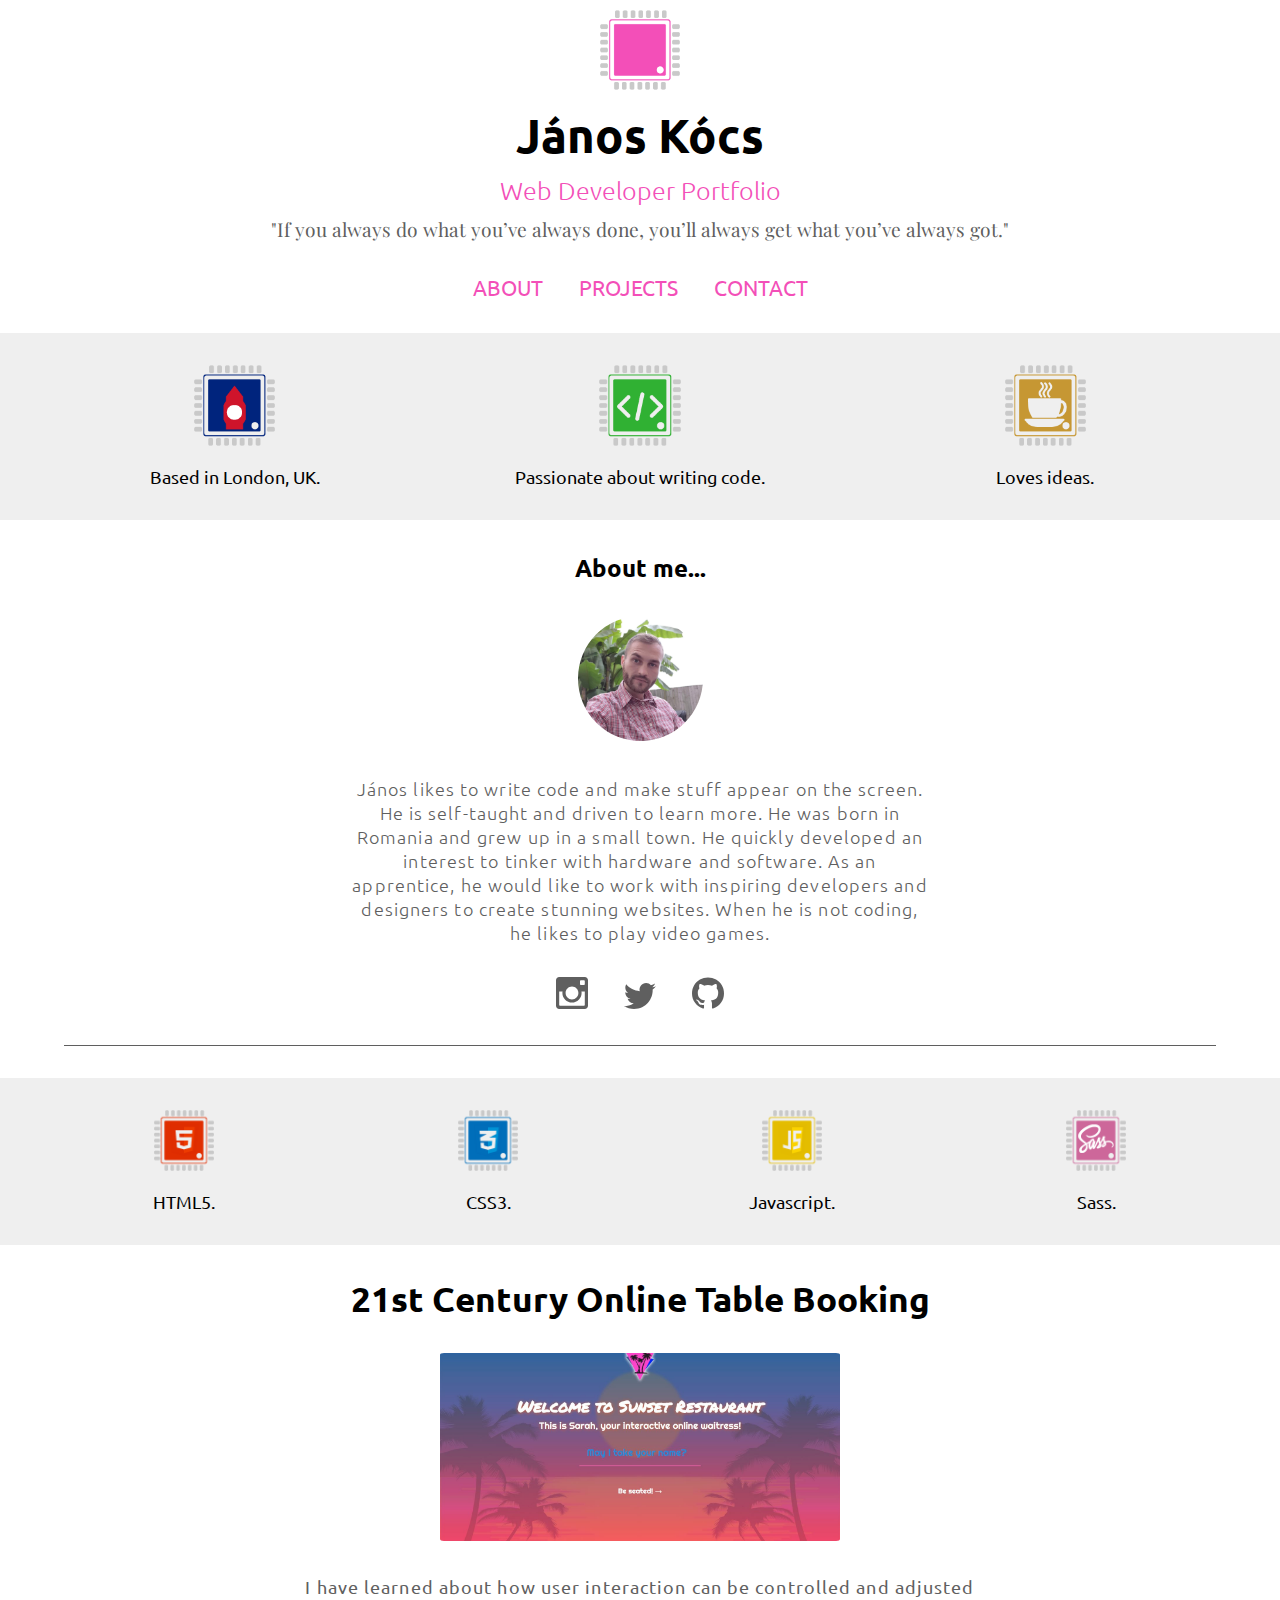
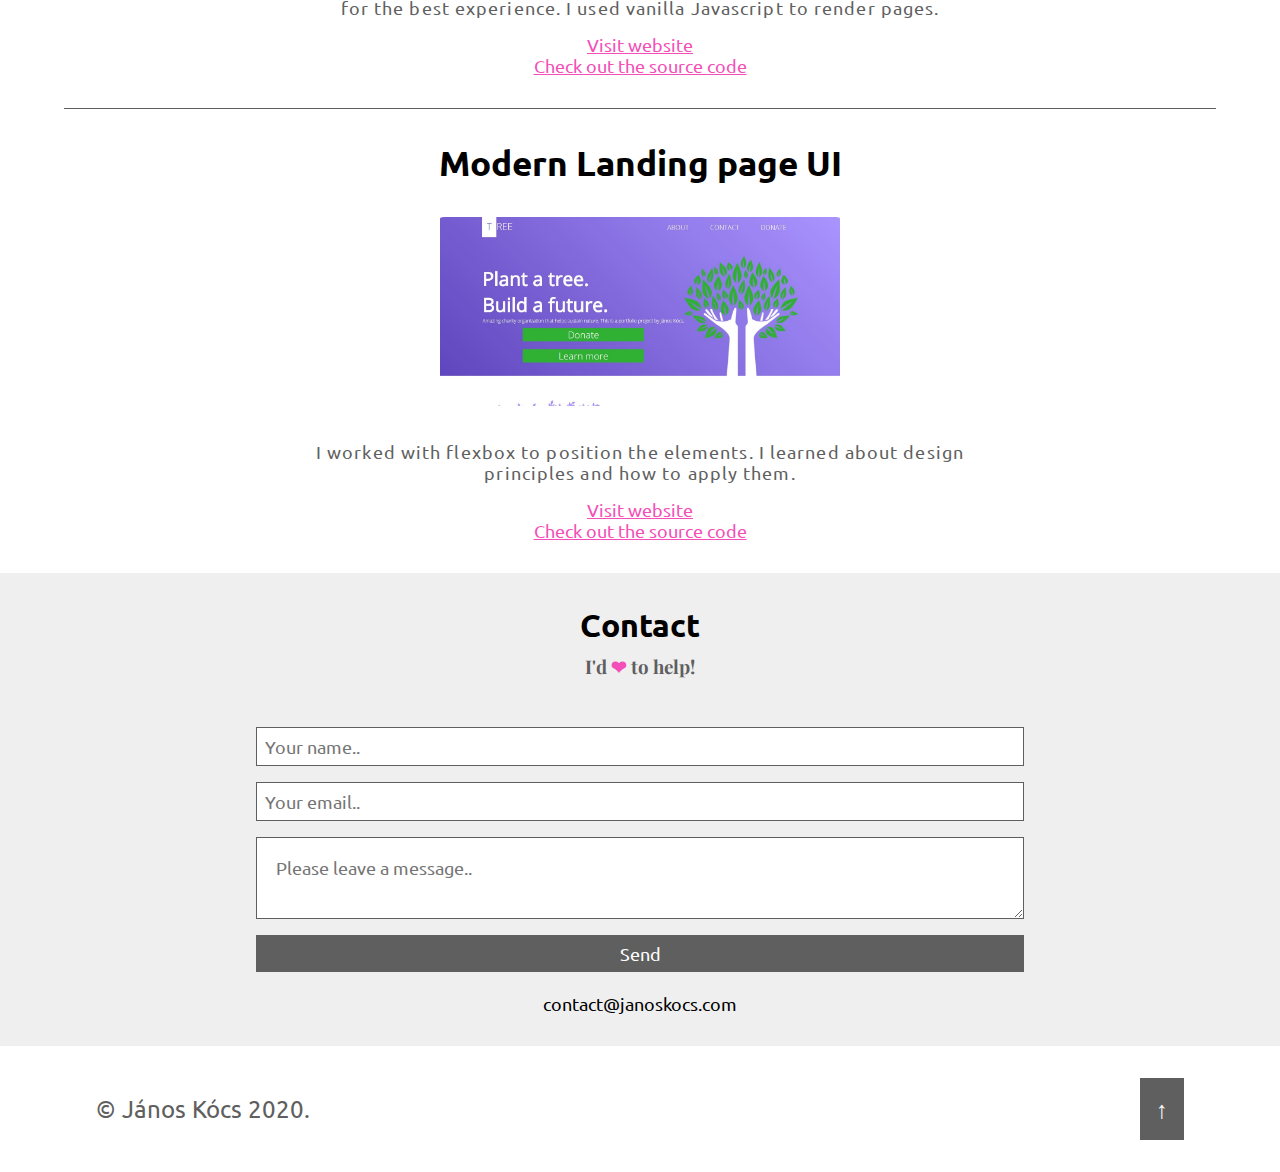
==== home/index.html @ 4a26541b "Update website" ====
<!DOCTYPE html>

<html>
    <head>
        <title>János Kócs | Web Developer Portfolio</title>
        <meta charset="utf-8">
        <meta name="viewport" content="width=device-width, initial-scale=1">
        <link href="https://fonts.googleapis.com/css?family=Playfair+Display:400i|Ubuntu:700,300" rel="stylesheet">
        <link rel="stylesheet" href="../css/animate.css">
        <link rel="stylesheet" href="../css/main.css">
    </head>
    <body>
        <div class="container">
            <header id="top">
                <img src="../img/logo.png" alt="Picture of a colourful microchip." draggable="false" class="animated bounceIn">
                <h1 class="animated bounceInDown">János Kócs</h1>
                <h3 class="animated bounceIn">Web Developer Portfolio</h3>
                <p class="animated bounceInUp">"If you always do what you’ve always done, you’ll always get what you’ve always got."</p>
                <nav>
                    <a href="#about">About</a>
                    <a href="#projects">Projects</a>
                    <a href="#contact">Contact</a>
                </nav>
            </header>
        </div>
        <div class="container-icons">
                <div class="animated fadeInLeft">
                    <img src="../img/chip_london.png" alt="Picture of Big Ben on a microchip." draggable="false">
                    <p>Based in London, UK.</p>
                </div>
                <div class="animated fadeInUp">
                    <img src="../img/chip_code.png" alt="Picture of computer code on a microchip." draggable="false">
                    <p>Passionate about writing code.</p>
                </div>
                <div class="animated fadeInRight">
                    <img src="../img/chip_coffee.png" alt="Picture of a cup of coffee on a microchip.">
                    <p>Loves ideas.</p>
                </div>
        </div><!-- .container-icons -->

        <div class="about-me" id="about">
            <h2>About me...</h2>
            <img src="../img/janoskocs.jpg" alt="Picture of János Kócs" draggable="false" class="about-me-picture">
            <p>János likes to write code and make stuff appear on the screen. He is self-taught and driven to learn more. He was born in Romania and grew up in a small town. He quickly developed an interest to tinker with hardware and software. As an apprentice, he would like to work with inspiring developers and designers to create stunning websites. When he is not coding, he likes to play video games. 
            </p>
            <div class="social-icons">
                <a href="https://www.instagram.com/janos.kocs/" target="_blank"><img src="../img/instagram.svg" alt="Picture of a camera. Logo of Instagram."></a>
                <a href="https://twitter.com/janoskocs" target="_blank"><img src="../img/twitter.svg" alt="Picture of a bird. Logo of Twitter."></a>
                <a href="https://github.com/janoskocs" target="_blank"><img src="../img/github.svg" alt="Picture of a cat. Logo of Github."></a>
            </div>
        </div><!-- .about-me -->
        <div class="skill-icons">
            <div>
                <img src="../img/html.png" alt="Logo of HTML5 on a microchip." draggable="false">
                <p>HTML5.</p>
            </div>
            <div>
                <img src="../img/css.png" alt="Logo of CSS3 on a microchip." draggable="false">
                <p>CSS3.</p>
            </div>
            <div>
                <img src="../img/js.png" alt="Logo of Javascript on a microchip." draggable="false">
                <p>Javascript.</p>
            </div>
            <div>
                <img src="../img/sass.png" alt="Logo of Sass on a microchip." draggable="false">
                <p>Sass.</p>
            </div>
        </div>
        <div id="projects">
            <div class="restaurant" >
                <h1>21st Century Online Table Booking</h1>
                <img src="../img/restaurant.jpg" alt="Screenshot of a resturant website page." draggable="false" id="restaurantImg">
                <p>I have learned about how user interaction can be controlled and adjusted for the best experience. I used vanilla Javascript to render pages.</p>
                <a href="https://restaurant.janoskocs.com" target="_blank">Visit website</a>
                <br>
                <a href="https://github.com/janoskocs/restaurant-app" target="_blank">Check out the source code</a>
            </div>
            <div class="landingpage" >
                <h1>Modern Landing page UI</h1>
                <img src="../img/landingpage.jpg" alt="Screenshot of a charity website page." draggable="false" id="landingImg">
                <p>I worked with flexbox to position the elements. I learned about design principles and how to apply them.</p>
                <a href="https://landingpage.janoskocs.com" target="_blank">Visit website</a>
                <br>
                <a href="https://github.com/janoskocs/charity-landingpage-portfolio" target="_blank">Check out the source code</a>
            </div>
        </div>
        <div class="contact-form" id="contact">
            <h1>Contact</h1>
            <h3>I'd <span>&#10084;</span> to help!</h3>
            <form action="../mail/send.php" method="POST" id="formId">
                <input type="text" id="user_name" name="user_name" placeholder="Your name.." required>
                <input type="email" id="email" name="user_email" placeholder="Your email.." required>
                <textarea id="subject" name="user_message" placeholder="Please leave a message.." required></textarea>
                <input type="submit" value="Send">
                <br>
                <p>contact@janoskocs.com</p>
            </form>
        </div>
        <footer>
            &copy; János Kócs 2020.
            <a href="#top">&uarr;</a>
        </footer>
    </body>
</html>
---- css/main.css ----
* {
  margin: 0;
  padding: 0;
  -webkit-box-sizing: border-box;
          box-sizing: border-box;
}

body .introName {
  display: -webkit-box;
  display: -ms-flexbox;
  display: flex;
  -webkit-box-orient: vertical;
  -webkit-box-direction: normal;
      -ms-flex-direction: column;
          flex-direction: column;
  margin-top: 15%;
  text-align: center;
}

body .introName h1, body .introName .contact-form h3, body .contact-form .introName h3 {
  font-family: "Ubuntu", sans-serif;
  font-size: 4rem;
  text-transform: uppercase;
}

body .introName h3 {
  font-family: "Playfair Display", serif;
  font-size: 2.85rem;
  font-weight: 400;
}

body .introName a {
  margin-top: 8%;
  font-family: "Ubuntu", sans-serif;
  color: #000;
  text-transform: uppercase;
  text-decoration: none;
  padding: 0.7rem 1.45rem 0.7rem 1.45rem;
  -webkit-transition: ease .6s;
  transition: ease .6s;
  -ms-flex-item-align: center;
      -ms-grid-row-align: center;
      align-self: center;
}

body .introName a:hover {
  background-color: #f34fb8;
  color: white;
}

body .container {
  width: 90%;
  margin: 0 auto;
}

body .container header {
  text-align: center;
}

body .container header img {
  width: 80px;
  margin-top: 10px;
}

body .container header h1, body .container header .contact-form h3, body .contact-form .container header h3 {
  font-family: "Ubuntu", sans-serif;
  margin-top: 10px;
  font-size: 2.95rem;
}

body .container header h3 {
  font-family: "Ubuntu", sans-serif;
  color: #f34fb8;
  margin-top: 10px;
  font-size: 1.55rem;
  font-weight: 300;
}

body .container header p {
  font-family: "Playfair Display", serif;
  margin: 10px 0 10px 0;
  font-size: 1.2rem;
  color: #5f5f5f;
}

body .container header nav {
  margin-top: 2rem;
}

body .container header nav a {
  margin: 1rem;
  text-decoration: none;
  color: #f34fb8;
  font-size: 1.3rem;
  font-family: "Ubuntu", sans-serif;
  text-transform: uppercase;
}

body .container header nav a:hover {
  color: #5f5f5f;
}

body .container-icons, body .skill-icons {
  background-color: #efefef;
  padding: 2rem;
  margin-top: 2rem;
  display: -webkit-box;
  display: -ms-flexbox;
  display: flex;
  -webkit-box-pack: center;
      -ms-flex-pack: center;
          justify-content: center;
  text-align: center;
  font-family: "Ubuntu", sans-serif;
  font-size: 1.15rem;
}

body .container-icons img, body .skill-icons img {
  width: 20%;
}

body .container-icons p, body .skill-icons p {
  margin-top: 1rem;
}

body .hidden {
  visibility: hidden;
}

body .about-me {
  width: 90%;
  text-align: center;
  margin: 0 auto;
  margin-top: 2rem;
  padding-bottom: 2rem;
  border-bottom: 1px solid #5f5f5f;
}

body .about-me h2 {
  font-family: "Ubuntu", sans-serif;
}

body .about-me .about-me-picture {
  margin-top: 2rem;
  width: 125px;
  border-radius: 100%;
}

body .about-me p {
  margin: 0 auto;
  margin-top: 2rem;
  width: 50%;
  font-family: "Ubuntu", sans-serif;
  font-size: 1.15rem;
  font-weight: 300;
  letter-spacing: 1.1px;
  color: #5f5f5f;
}

body .about-me .social-icons {
  margin-top: 2rem;
}

body .about-me .social-icons a {
  margin: 1rem;
}

body .about-me .social-icons a img {
  max-width: 32px;
}

body .about-me .social-icons a img:hover {
  -webkit-transform: scale(1.1);
          transform: scale(1.1);
}

body #projects {
  width: 90%;
  margin: 0 auto;
  text-align: center;
  font-family: "Ubuntu", sans-serif;
  font-size: 1.1rem;
  margin-top: 2rem;
}

body #projects img {
  width: 400px;
  margin-top: 2rem;
  border-radius: 1%;
}

body #projects h1, body #projects .contact-form h3, body .contact-form #projects h3 {
  margin-top: 2rem;
}

body #projects p {
  margin: 2rem auto 1rem auto;
  width: 60%;
  letter-spacing: 1.1px;
  color: #5f5f5f;
}

body #projects a {
  color: #f34fb8;
}

body #projects a:hover {
  color: #5f5f5f;
}

body #projects .restaurant {
  padding-bottom: 2rem;
  border-bottom: 1px solid #5f5f5f;
}

body .contact-form {
  background-color: #efefef;
  margin-top: 2rem;
  text-align: center;
}

body .contact-form h1, body .contact-form h3 {
  font-family: "Ubuntu", sans-serif;
  padding-top: 2rem;
}

body .contact-form h3 {
  color: #5f5f5f;
  padding-top: 0.5rem;
  font-family: "Playfair Display", serif;
}

body .contact-form h3 span {
  color: #f34fb8;
}

body .contact-form form {
  padding-top: 2rem;
  width: 60%;
  margin: 0 auto;
  padding-bottom: 2rem;
  display: -webkit-box;
  display: -ms-flexbox;
  display: flex;
  -webkit-box-orient: vertical;
  -webkit-box-direction: normal;
      -ms-flex-direction: column;
          flex-direction: column;
  font-family: "Ubuntu", sans-serif;
  font-size: 1.1rem;
}

body .contact-form form input, body .contact-form form textarea {
  margin-top: 1rem;
  padding: 0.5rem;
  font-family: "Ubuntu", sans-serif;
  color: #f34fb8;
  font-size: 1.1rem;
  border: 1px solid #5f5f5f;
  outline-color: #f34fb8;
}

body .contact-form form textarea {
  padding: 1.2rem;
}

body .contact-form form input[type="submit"], body .contact-form form textarea[type="submit"] {
  color: #fff;
  background-color: #5f5f5f;
  outline: none;
  border: none;
  -webkit-transition: .45s ease;
  transition: .45s ease;
}

body .contact-form form input[type="submit"]:hover, body .contact-form form textarea[type="submit"]:hover {
  background-color: #f34fb8;
}

body footer {
  width: 90%;
  margin: 0 auto;
  padding: 2rem;
  display: -webkit-box;
  display: -ms-flexbox;
  display: flex;
  -webkit-box-pack: justify;
      -ms-flex-pack: justify;
          justify-content: space-between;
  -webkit-box-align: center;
      -ms-flex-align: center;
          align-items: center;
  color: #5f5f5f;
  font-size: 1.5rem;
  font-family: "Ubuntu", sans-serif;
}

body footer a {
  text-decoration: none;
  background-color: #5f5f5f;
  color: #fff;
  padding: 1rem;
  -webkit-transition: .45s ease;
  transition: .45s ease;
}

body footer a:hover {
  background-color: #f34fb8;
}

@media only screen and (max-width: 720px) {
  .container-icons, body .skill-icons {
    -ms-flex-wrap: wrap;
        flex-wrap: wrap;
  }
  .container-icons div, body .skill-icons div {
    margin-top: 1rem;
  }
  .container-icons div img, body .skill-icons div img {
    width: 22%;
  }
  #about p {
    width: 80%;
  }
}

@media only screen and (max-width: 550px) {
  .container header nav {
    display: -webkit-box;
    display: -ms-flexbox;
    display: flex;
    -webkit-box-orient: vertical;
    -webkit-box-direction: normal;
        -ms-flex-direction: column;
            flex-direction: column;
  }
  #projects .restaurant img {
    width: 200px;
  }
  #projects .restaurant p {
    width: 85%;
  }
  #projects .landingpage img {
    width: 200px;
  }
  #projects .landingpage p {
    width: 85%;
  }
  #formId {
    width: 85%;
  }
}
/*# sourceMappingURL=main.css.map */
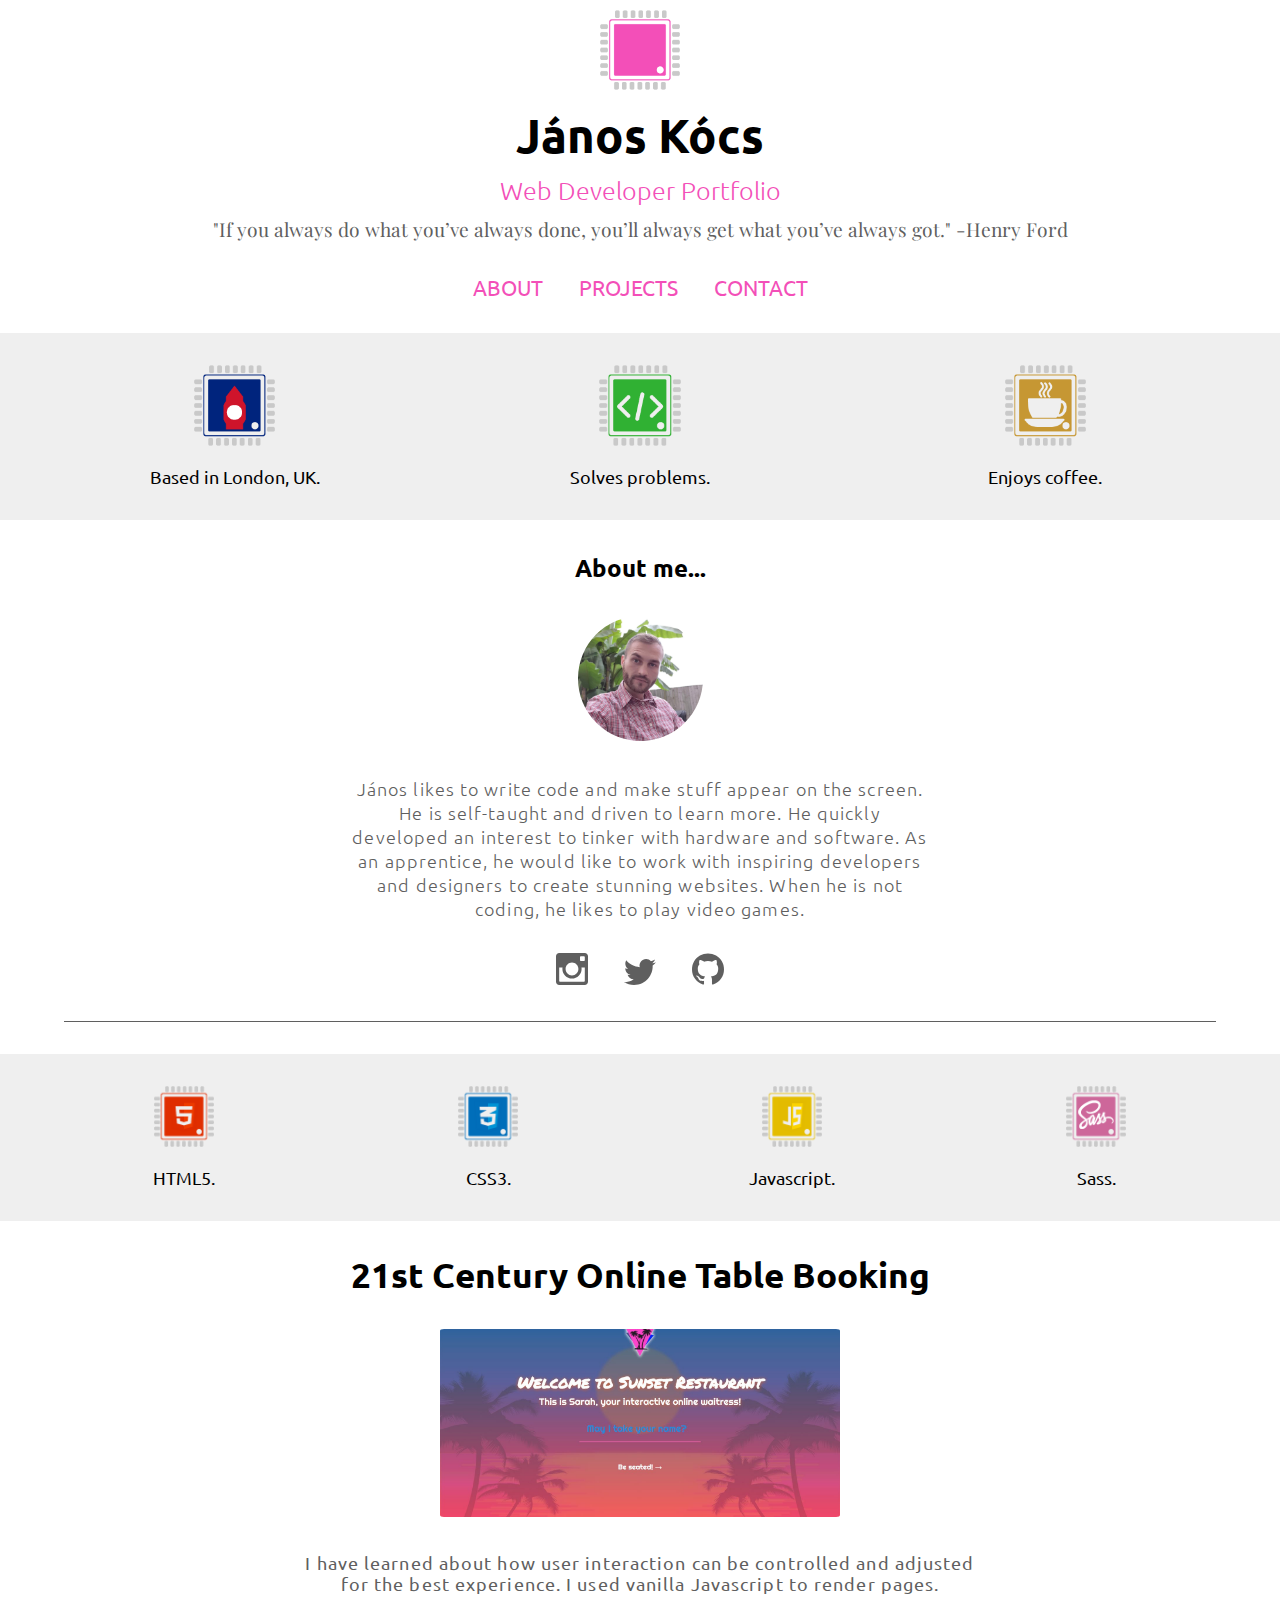
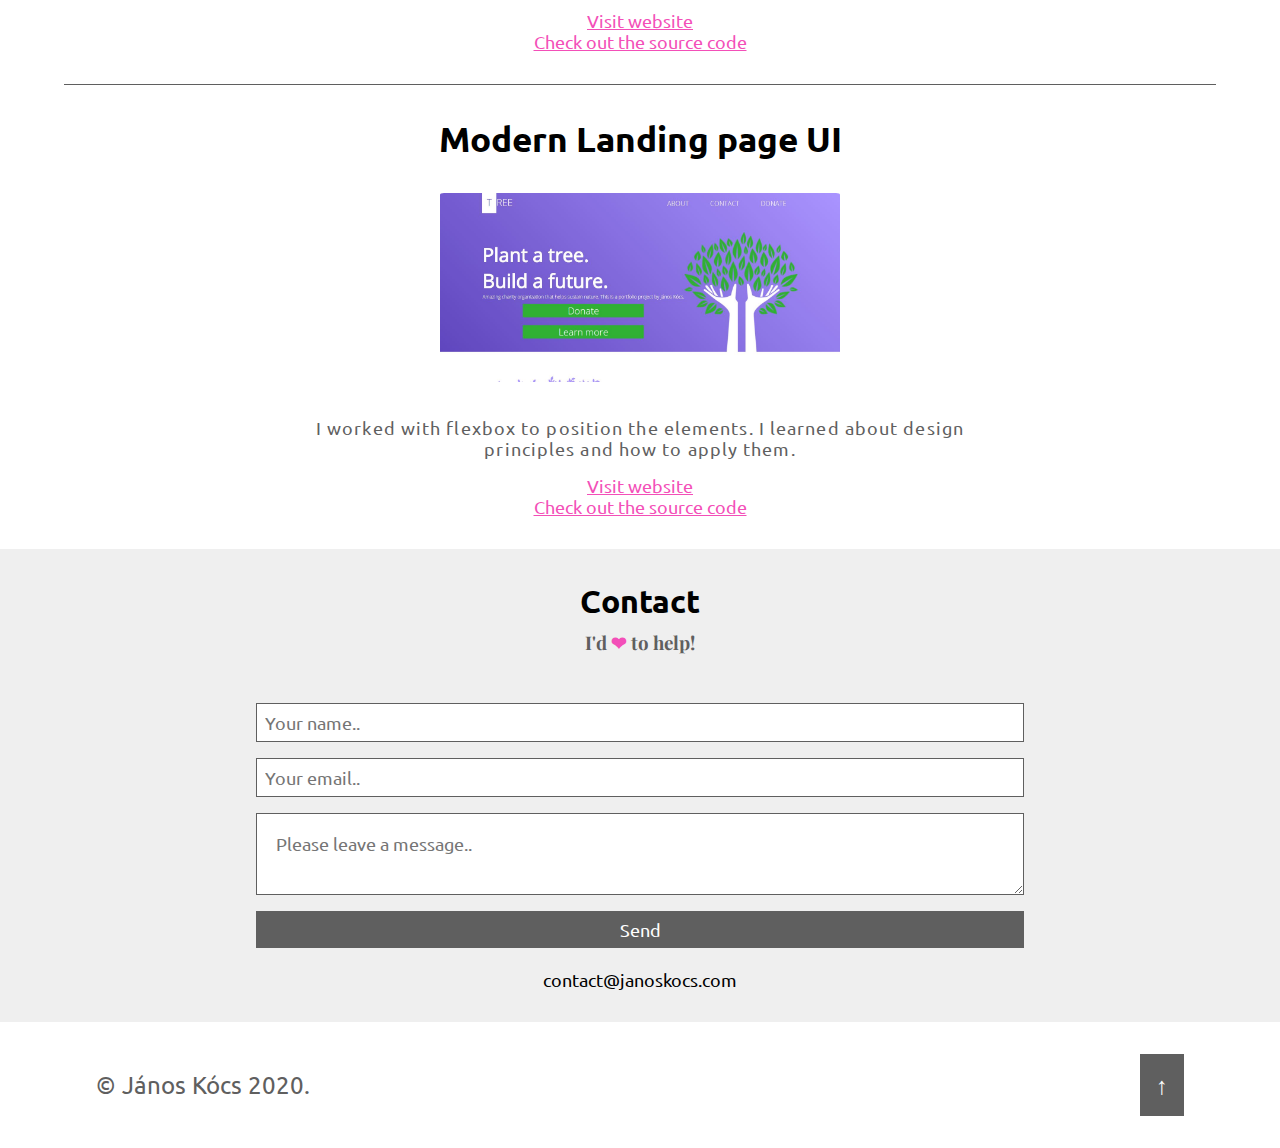
==== commit 44804684: "Add files via upload" ====
--- a/home/index.html
+++ b/home/index.html
@@ -1,105 +1,105 @@
-<!DOCTYPE html>
-
-<html>
-    <head>
-        <title>János Kócs | Web Developer Portfolio</title>
-        <meta charset="utf-8">
-        <meta name="viewport" content="width=device-width, initial-scale=1">
-        <link href="https://fonts.googleapis.com/css?family=Playfair+Display:400i|Ubuntu:700,300" rel="stylesheet">
-        <link rel="stylesheet" href="../css/animate.css">
-        <link rel="stylesheet" href="../css/main.css">
-    </head>
-    <body>
-        <div class="container">
-            <header id="top">
-                <img src="../img/logo.png" alt="Picture of a colourful microchip." draggable="false" class="animated bounceIn">
-                <h1 class="animated bounceInDown">János Kócs</h1>
-                <h3 class="animated bounceIn">Web Developer Portfolio</h3>
-                <p class="animated bounceInUp">"If you always do what you’ve always done, you’ll always get what you’ve always got."</p>
-                <nav>
-                    <a href="#about">About</a>
-                    <a href="#projects">Projects</a>
-                    <a href="#contact">Contact</a>
-                </nav>
-            </header>
-        </div>
-        <div class="container-icons">
-                <div class="animated fadeInLeft">
-                    <img src="../img/chip_london.png" alt="Picture of Big Ben on a microchip." draggable="false">
-                    <p>Based in London, UK.</p>
-                </div>
-                <div class="animated fadeInUp">
-                    <img src="../img/chip_code.png" alt="Picture of computer code on a microchip." draggable="false">
-                    <p>Passionate about writing code.</p>
-                </div>
-                <div class="animated fadeInRight">
-                    <img src="../img/chip_coffee.png" alt="Picture of a cup of coffee on a microchip.">
-                    <p>Loves ideas.</p>
-                </div>
-        </div><!-- .container-icons -->
-
-        <div class="about-me" id="about">
-            <h2>About me...</h2>
-            <img src="../img/janoskocs.jpg" alt="Picture of János Kócs" draggable="false" class="about-me-picture">
-            <p>János likes to write code and make stuff appear on the screen. He is self-taught and driven to learn more. He was born in Romania and grew up in a small town. He quickly developed an interest to tinker with hardware and software. As an apprentice, he would like to work with inspiring developers and designers to create stunning websites. When he is not coding, he likes to play video games. 
-            </p>
-            <div class="social-icons">
-                <a href="https://www.instagram.com/janos.kocs/" target="_blank"><img src="../img/instagram.svg" alt="Picture of a camera. Logo of Instagram."></a>
-                <a href="https://twitter.com/janoskocs" target="_blank"><img src="../img/twitter.svg" alt="Picture of a bird. Logo of Twitter."></a>
-                <a href="https://github.com/janoskocs" target="_blank"><img src="../img/github.svg" alt="Picture of a cat. Logo of Github."></a>
-            </div>
-        </div><!-- .about-me -->
-        <div class="skill-icons">
-            <div>
-                <img src="../img/html.png" alt="Logo of HTML5 on a microchip." draggable="false">
-                <p>HTML5.</p>
-            </div>
-            <div>
-                <img src="../img/css.png" alt="Logo of CSS3 on a microchip." draggable="false">
-                <p>CSS3.</p>
-            </div>
-            <div>
-                <img src="../img/js.png" alt="Logo of Javascript on a microchip." draggable="false">
-                <p>Javascript.</p>
-            </div>
-            <div>
-                <img src="../img/sass.png" alt="Logo of Sass on a microchip." draggable="false">
-                <p>Sass.</p>
-            </div>
-        </div>
-        <div id="projects">
-            <div class="restaurant" >
-                <h1>21st Century Online Table Booking</h1>
-                <img src="../img/restaurant.jpg" alt="Screenshot of a resturant website page." draggable="false" id="restaurantImg">
-                <p>I have learned about how user interaction can be controlled and adjusted for the best experience. I used vanilla Javascript to render pages.</p>
-                <a href="https://restaurant.janoskocs.com" target="_blank">Visit website</a>
-                <br>
-                <a href="https://github.com/janoskocs/restaurant-app" target="_blank">Check out the source code</a>
-            </div>
-            <div class="landingpage" >
-                <h1>Modern Landing page UI</h1>
-                <img src="../img/landingpage.jpg" alt="Screenshot of a charity website page." draggable="false" id="landingImg">
-                <p>I worked with flexbox to position the elements. I learned about design principles and how to apply them.</p>
-                <a href="https://landingpage.janoskocs.com" target="_blank">Visit website</a>
-                <br>
-                <a href="https://github.com/janoskocs/charity-landingpage-portfolio" target="_blank">Check out the source code</a>
-            </div>
-        </div>
-        <div class="contact-form" id="contact">
-            <h1>Contact</h1>
-            <h3>I'd <span>&#10084;</span> to help!</h3>
-            <form action="../mail/send.php" method="POST" id="formId">
-                <input type="text" id="user_name" name="user_name" placeholder="Your name.." required>
-                <input type="email" id="email" name="user_email" placeholder="Your email.." required>
-                <textarea id="subject" name="user_message" placeholder="Please leave a message.." required></textarea>
-                <input type="submit" value="Send">
-                <br>
-                <p>contact@janoskocs.com</p>
-            </form>
-        </div>
-        <footer>
-            &copy; János Kócs 2020.
-            <a href="#top">&uarr;</a>
-        </footer>
-    </body>
+<!DOCTYPE html>
+
+<html>
+    <head>
+        <title>János Kócs | Web Developer Portfolio</title>
+        <meta charset="utf-8">
+        <meta name="viewport" content="width=device-width, initial-scale=1">
+        <link href="https://fonts.googleapis.com/css?family=Playfair+Display:400i|Ubuntu:700,300" rel="stylesheet">
+        <link rel="stylesheet" href="../css/animate.css">
+        <link rel="stylesheet" href="../css/main.css">
+    </head>
+    <body>
+        <div class="container">
+            <header id="top">
+                <img src="../img/logo.png" alt="Picture of a colourful microchip." draggable="false" class="animated bounceIn">
+                <h1 class="animated bounceInDown">János Kócs</h1>
+                <h3 class="animated bounceIn">Web Developer Portfolio</h3>
+                <p class="animated bounceInUp">"If you always do what you’ve always done, you’ll always get what you’ve always got." -Henry Ford </p>
+                <nav>
+                    <a href="#about">About</a>
+                    <a href="#projects">Projects</a>
+                    <a href="#contact">Contact</a>
+                </nav>
+            </header>
+        </div>
+        <div class="container-icons">
+                <div class="animated fadeInLeft">
+                    <img src="../img/chip_london.png" alt="Picture of Big Ben on a microchip." draggable="false">
+                    <p>Based in London, UK.</p>
+                </div>
+                <div class="animated fadeInUp">
+                    <img src="../img/chip_code.png" alt="Picture of computer code on a microchip." draggable="false">
+                    <p>Solves problems.</p>
+                </div>
+                <div class="animated fadeInRight">
+                    <img src="../img/chip_coffee.png" alt="Picture of a cup of coffee on a microchip." draggable="false">
+                    <p>Enjoys coffee.</p>
+                </div>
+        </div><!-- .container-icons -->
+
+        <div class="about-me" id="about">
+            <h2>About me...</h2>
+            <img src="../img/janoskocs.jpg" alt="Picture of János Kócs" draggable="false" class="about-me-picture">
+            <p>János likes to write code and make stuff appear on the screen. He is self-taught and driven to learn more. He quickly developed an interest to tinker with hardware and software. As an apprentice, he would like to work with inspiring developers and designers to create stunning websites. When he is not coding, he likes to play video games. 
+            </p>
+            <div class="social-icons">
+                <a href="https://www.instagram.com/janos.kocs/" target="_blank"><img src="../img/instagram.svg" alt="Picture of a camera. Logo of Instagram."></a>
+                <a href="https://twitter.com/janoskocs" target="_blank"><img src="../img/twitter.svg" alt="Picture of a bird. Logo of Twitter."></a>
+                <a href="https://github.com/janoskocs" target="_blank"><img src="../img/github.svg" alt="Picture of a cat. Logo of Github."></a>
+            </div>
+        </div><!-- .about-me -->
+        <div class="skill-icons">
+            <div>
+                <img src="../img/html.png" alt="Logo of HTML5 on a microchip." draggable="false">
+                <p>HTML5.</p>
+            </div>
+            <div>
+                <img src="../img/css.png" alt="Logo of CSS3 on a microchip." draggable="false">
+                <p>CSS3.</p>
+            </div>
+            <div>
+                <img src="../img/js.png" alt="Logo of Javascript on a microchip." draggable="false">
+                <p>Javascript.</p>
+            </div>
+            <div>
+                <img src="../img/sass.png" alt="Logo of Sass on a microchip." draggable="false">
+                <p>Sass.</p>
+            </div>
+        </div>
+        <div id="projects">
+            <div class="restaurant" >
+                <h1>21st Century Online Table Booking</h1>
+                <img src="../img/restaurant.jpg" alt="Screenshot of a resturant website page." draggable="false" id="restaurantImg">
+                <p>I have learned about how user interaction can be controlled and adjusted for the best experience. I used vanilla Javascript to render pages.</p>
+                <a href="https://restaurant.janoskocs.com" target="_blank">Visit website</a>
+                <br>
+                <a href="https://github.com/janoskocs/restaurant-app" target="_blank">Check out the source code</a>
+            </div>
+            <div class="landingpage" >
+                <h1>Modern Landing page UI</h1>
+                <img src="../img/landingpage.jpg" alt="Screenshot of a charity website page." draggable="false" id="landingImg">
+                <p>I worked with flexbox to position the elements. I learned about design principles and how to apply them.</p>
+                <a href="https://landingpage.janoskocs.com" target="_blank">Visit website</a>
+                <br>
+                <a href="https://github.com/janoskocs/charity-landingpage-portfolio" target="_blank">Check out the source code</a>
+            </div>
+        </div>
+        <div class="contact-form" id="contact">
+            <h1>Contact</h1>
+            <h3>I'd <span>&#10084;</span> to help!</h3>
+            <form action="../mail/send.php" method="POST" id="formId">
+                <input type="text" id="user_name" name="user_name" placeholder="Your name.." required>
+                <input type="email" id="email" name="user_email" placeholder="Your email.." required>
+                <textarea id="subject" name="user_message" placeholder="Please leave a message.." required></textarea>
+                <input type="submit" value="Send">
+                <br>
+                <p>contact@janoskocs.com</p>
+            </form>
+        </div>
+        <footer>
+            &copy; János Kócs 2020.
+            <a href="#top">&uarr;</a>
+        </footer>
+    </body>
 </html>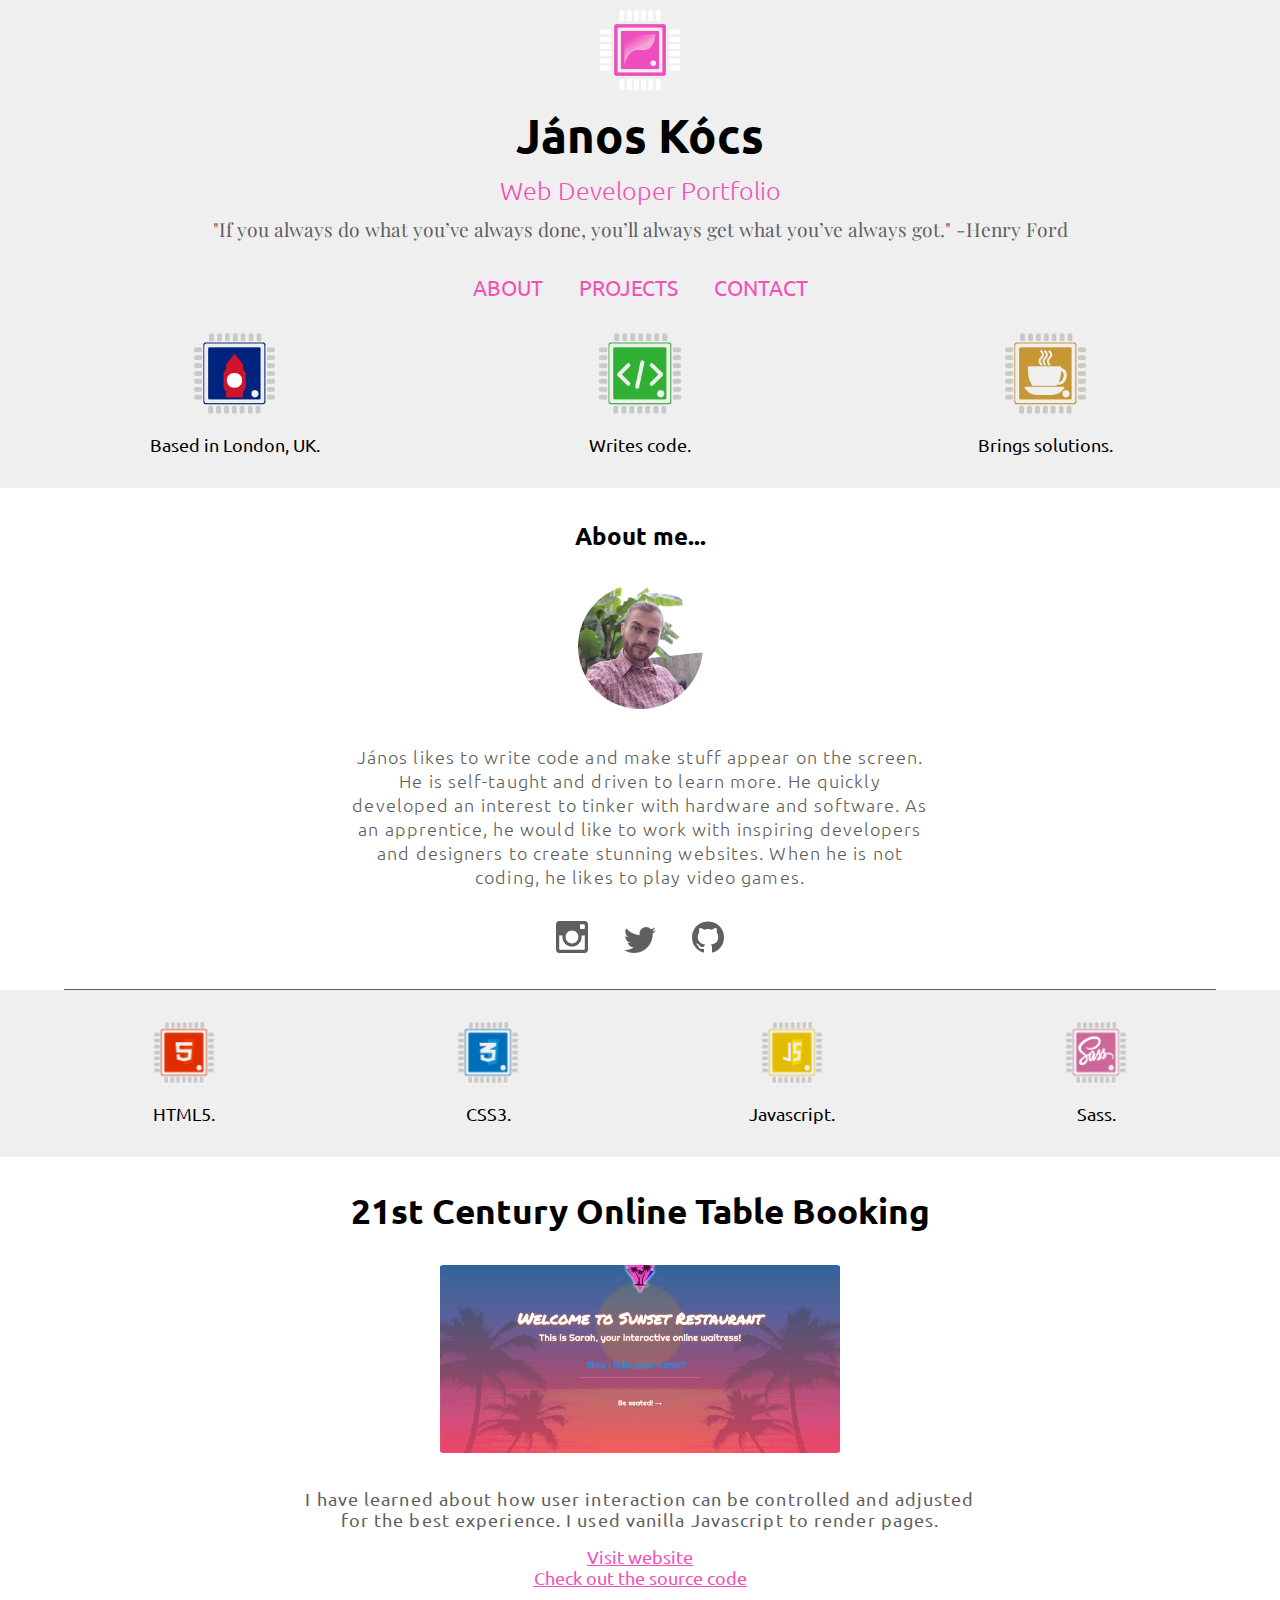
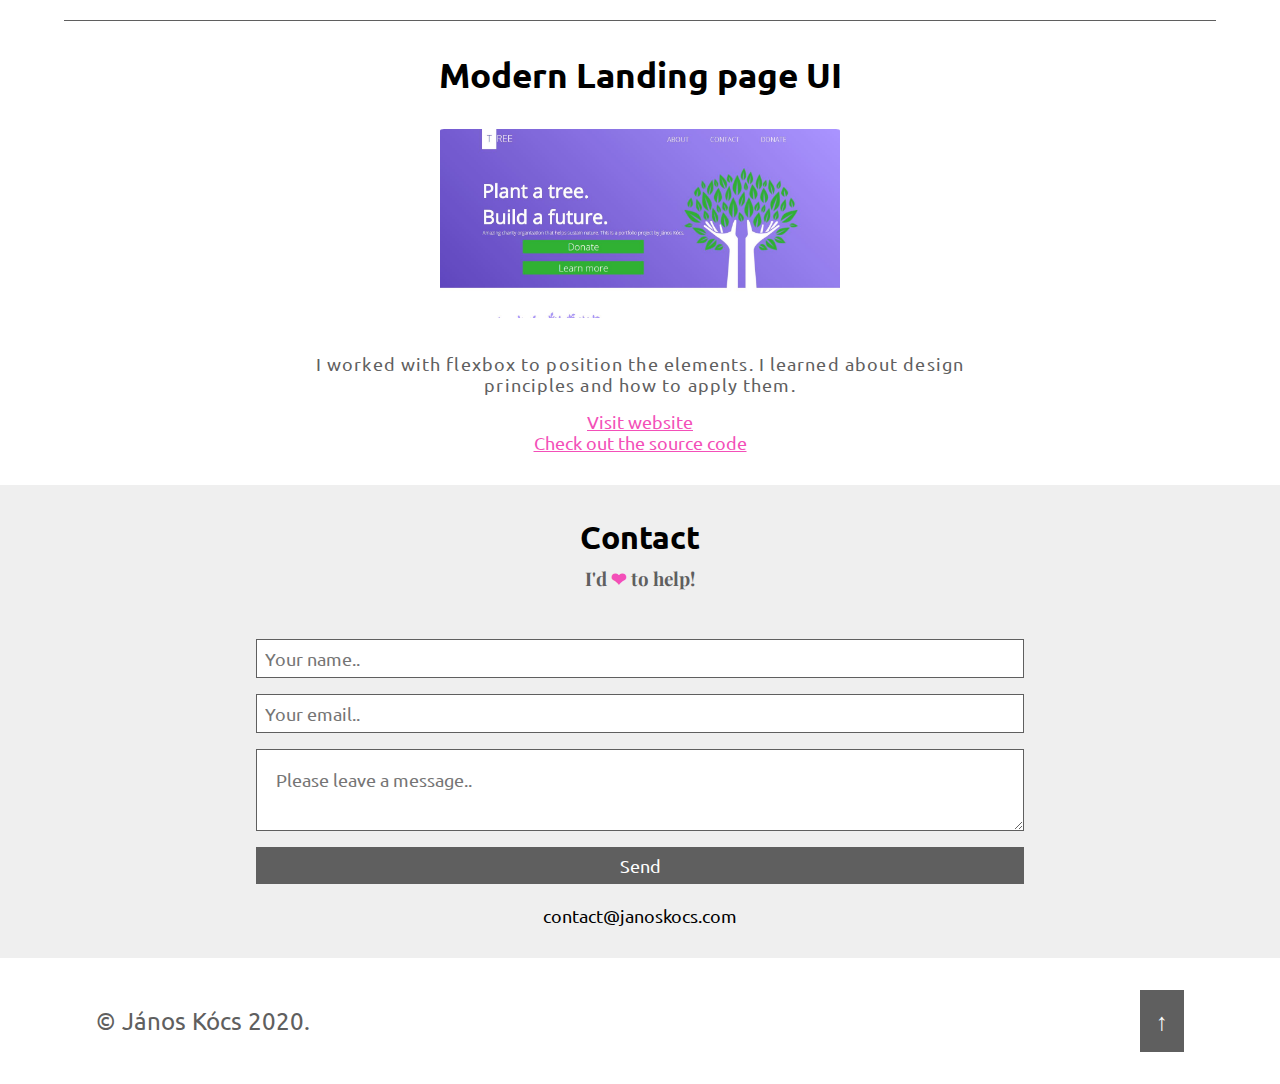
==== commit 0fa7ecfb: "Website update" ====
--- a/home/index.html
+++ b/home/index.html
@@ -30,11 +30,11 @@
                 </div>
                 <div class="animated fadeInUp">
                     <img src="../img/chip_code.png" alt="Picture of computer code on a microchip." draggable="false">
-                    <p>Solves problems.</p>
+                    <p>Writes code.</p>
                 </div>
                 <div class="animated fadeInRight">
                     <img src="../img/chip_coffee.png" alt="Picture of a cup of coffee on a microchip." draggable="false">
-                    <p>Enjoys coffee.</p>
+                    <p>Brings solutions.</p>
                 </div>
         </div><!-- .container-icons -->
 
--- a/css/main.css
+++ b/css/main.css
@@ -49,7 +49,7 @@
 }
 
 body .container {
-  width: 90%;
+  background-color: #efefef;
   margin: 0 auto;
 }
 
@@ -103,7 +103,6 @@
 body .container-icons, body .skill-icons {
   background-color: #efefef;
   padding: 2rem;
-  margin-top: 2rem;
   display: -webkit-box;
   display: -ms-flexbox;
   display: flex;
